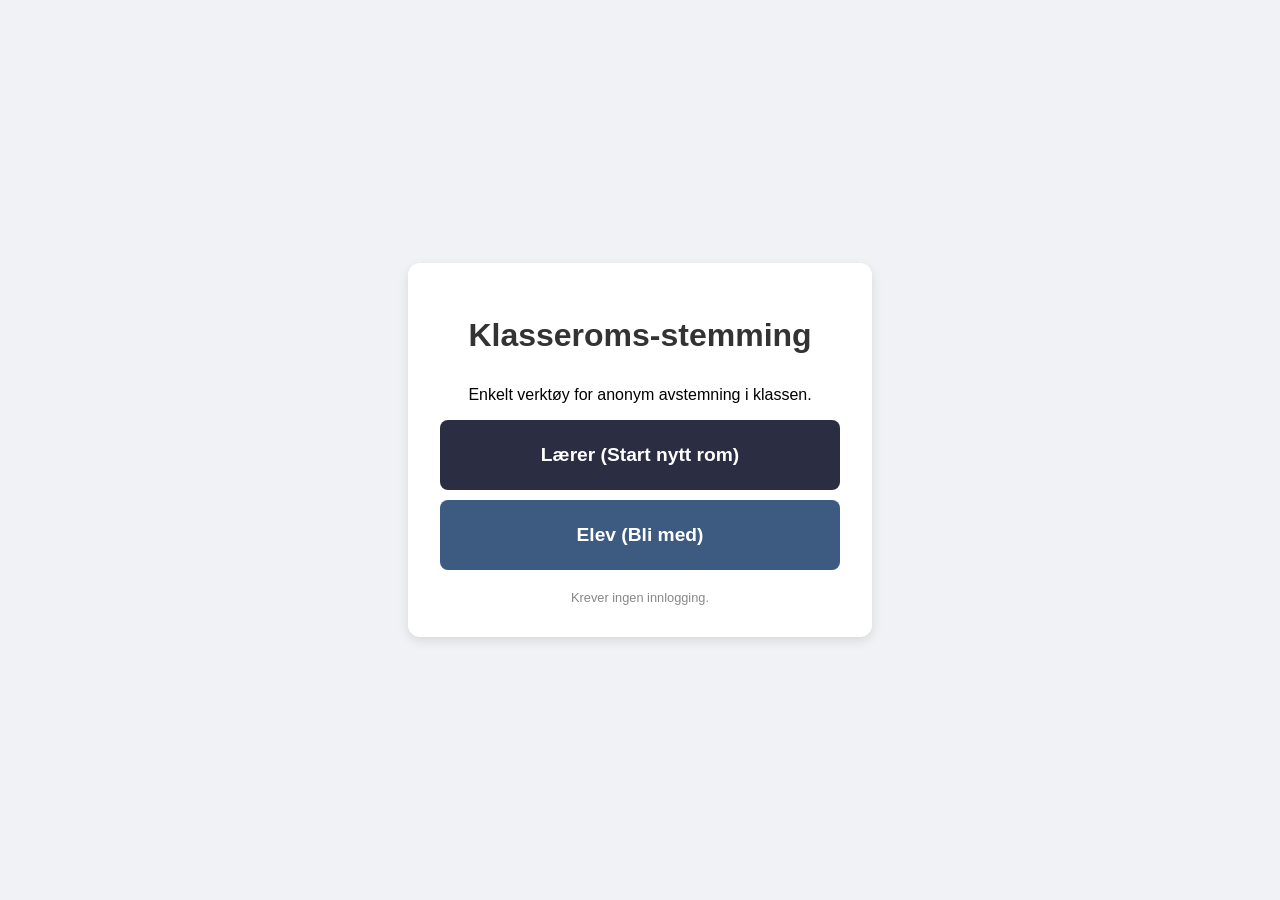
==== index.html @ 1e32d4a7 "Create index.html" ====
<!-- Version: #1 -->
<!DOCTYPE html>
<html lang="no">
<head>
    <meta charset="UTF-8">
    <meta name="viewport" content="width=device-width, initial-scale=1.0">
    <title>Klasseroms-Avstemning</title>
    <link rel="stylesheet" href="style.css">
    <style>
        /* Minimalistisk stil før style.css er på plass */
        body {
            font-family: sans-serif;
            display: flex;
            justify-content: center;
            align-items: center;
            height: 100vh;
            background-color: #f0f2f5;
            margin: 0;
        }
        .card {
            background: white;
            padding: 2rem;
            border-radius: 12px;
            box-shadow: 0 4px 12px rgba(0,0,0,0.1);
            text-align: center;
            max-width: 400px;
            width: 90%;
        }
        h1 { color: #333; margin-bottom: 2rem; }
        .btn {
            display: block;
            width: 100%;
            padding: 1.5rem;
            margin: 10px 0;
            border: none;
            border-radius: 8px;
            font-size: 1.2rem;
            font-weight: bold;
            text-decoration: none;
            cursor: pointer;
            transition: transform 0.1s;
            box-sizing: border-box;
        }
        .btn:active { transform: scale(0.98); }
        .btn-host { background-color: #2b2d42; color: white; }
        .btn-client { background-color: #3d5a80; color: white; }
    </style>
</head>
<body>

    <div class="card">
        <h1>Klasseroms-stemming</h1>
        <p>Enkelt verktøy for anonym avstemning i klassen.</p>
        
        <a href="host.html" class="btn btn-host">Lærer (Start nytt rom)</a>
        <a href="client.html" class="btn btn-client">Elev (Bli med)</a>
        
        <div style="margin-top: 20px; font-size: 0.8rem; color: #888;">
            Krever ingen innlogging.
        </div>
    </div>

    <script>
        console.log("Index lastet. Versjon #1");
    </script>
</body>
</html>
<!-- Version: #1 -->
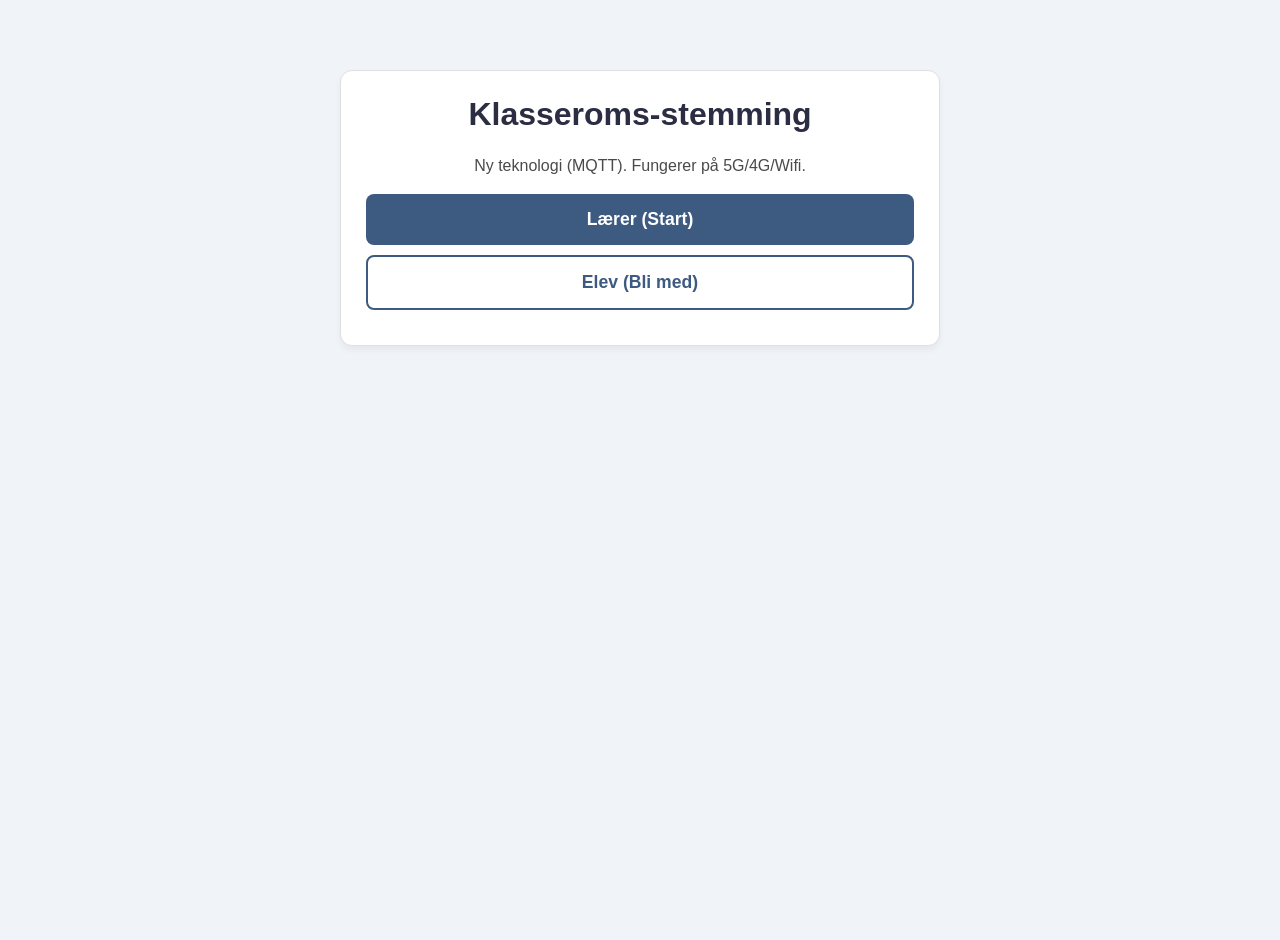
==== commit f65d8b81: "Update index.html" ====
--- a/index.html
+++ b/index.html
@@ -1,4 +1,4 @@
-<!-- Version: #1 -->
+<!-- Version: #8 -->
 <!DOCTYPE html>
 <html lang="no">
 <head>
@@ -6,63 +6,16 @@
     <meta name="viewport" content="width=device-width, initial-scale=1.0">
     <title>Klasseroms-Avstemning</title>
     <link rel="stylesheet" href="style.css">
-    <style>
-        /* Minimalistisk stil før style.css er på plass */
-        body {
-            font-family: sans-serif;
-            display: flex;
-            justify-content: center;
-            align-items: center;
-            height: 100vh;
-            background-color: #f0f2f5;
-            margin: 0;
-        }
-        .card {
-            background: white;
-            padding: 2rem;
-            border-radius: 12px;
-            box-shadow: 0 4px 12px rgba(0,0,0,0.1);
-            text-align: center;
-            max-width: 400px;
-            width: 90%;
-        }
-        h1 { color: #333; margin-bottom: 2rem; }
-        .btn {
-            display: block;
-            width: 100%;
-            padding: 1.5rem;
-            margin: 10px 0;
-            border: none;
-            border-radius: 8px;
-            font-size: 1.2rem;
-            font-weight: bold;
-            text-decoration: none;
-            cursor: pointer;
-            transition: transform 0.1s;
-            box-sizing: border-box;
-        }
-        .btn:active { transform: scale(0.98); }
-        .btn-host { background-color: #2b2d42; color: white; }
-        .btn-client { background-color: #3d5a80; color: white; }
-    </style>
 </head>
 <body>
-
-    <div class="card">
-        <h1>Klasseroms-stemming</h1>
-        <p>Enkelt verktøy for anonym avstemning i klassen.</p>
-        
-        <a href="host.html" class="btn btn-host">Lærer (Start nytt rom)</a>
-        <a href="client.html" class="btn btn-client">Elev (Bli med)</a>
-        
-        <div style="margin-top: 20px; font-size: 0.8rem; color: #888;">
-            Krever ingen innlogging.
+    <div class="container" style="text-align: center; padding-top: 50px;">
+        <div class="card">
+            <h1>Klasseroms-stemming</h1>
+            <p>Ny teknologi (MQTT). Fungerer på 5G/4G/Wifi.</p>
+            <a href="host.html" class="btn">Lærer (Start)</a>
+            <a href="client.html" class="btn btn-secondary">Elev (Bli med)</a>
         </div>
     </div>
-
-    <script>
-        console.log("Index lastet. Versjon #1");
-    </script>
 </body>
 </html>
-<!-- Version: #1 -->
+<!-- Version: #8 -->
--- a/style.css
+++ b/style.css
@@ -0,0 +1,229 @@
+/* Version: #2 */
+
+:root {
+    /* Fargepalett - Ren og pedagogisk */
+    --bg-color: #f0f4f8;
+    --card-bg: #ffffff;
+    --primary: #3d5a80;     /* Mørk blå */
+    --primary-light: #98c1d9; /* Lys blå */
+    --accent: #ee6c4d;      /* Oransje for viktige ting */
+    --text-main: #2b2d42;
+    --text-muted: #8d99ae;
+    --border: #e0e0e0;
+    --success: #2a9d8f;
+    
+    --radius: 12px;
+    --shadow: 0 4px 6px rgba(0,0,0,0.05);
+}
+
+body {
+    font-family: 'Segoe UI', Tahoma, Geneva, Verdana, sans-serif;
+    background-color: var(--bg-color);
+    color: var(--text-main);
+    margin: 0;
+    padding: 20px;
+    display: flex;
+    justify-content: center;
+    min-height: 100vh;
+}
+
+.container {
+    width: 100%;
+    max-width: 600px; /* God bredde for mobil og nettbrett */
+    margin: 0 auto;
+}
+
+/* === Kort og Layout === */
+.card {
+    background-color: var(--card-bg);
+    border-radius: var(--radius);
+    padding: 25px;
+    box-shadow: var(--shadow);
+    margin-bottom: 20px;
+    border: 1px solid var(--border);
+}
+
+header {
+    text-align: center;
+    margin-bottom: 20px;
+}
+
+h1, h2, h3 {
+    margin-top: 0;
+    color: var(--text-main);
+}
+
+p {
+    line-height: 1.5;
+    color: #4a4a4a;
+}
+
+/* === Skjemaelementer === */
+label {
+    display: block;
+    margin-bottom: 8px;
+    font-weight: 600;
+    font-size: 0.9rem;
+    color: var(--text-main);
+}
+
+input[type="text"] {
+    width: 100%;
+    padding: 15px;
+    font-size: 1.1rem;
+    border: 2px solid var(--border);
+    border-radius: 8px;
+    margin-bottom: 15px;
+    box-sizing: border-box;
+    transition: border-color 0.2s;
+}
+
+input[type="text"]:focus {
+    border-color: var(--primary);
+    outline: none;
+}
+
+/* === Knapper === */
+.btn {
+    display: block;
+    width: 100%;
+    padding: 15px;
+    font-size: 1.1rem;
+    font-weight: bold;
+    color: white;
+    background-color: var(--primary);
+    border: none;
+    border-radius: 8px;
+    cursor: pointer;
+    transition: background-color 0.2s, transform 0.1s;
+    text-align: center;
+    text-decoration: none;
+    box-sizing: border-box;
+    margin-bottom: 10px;
+}
+
+.btn:hover {
+    background-color: #2c4260;
+}
+
+.btn:active {
+    transform: scale(0.98);
+}
+
+.btn:disabled {
+    background-color: #ccc;
+    cursor: not-allowed;
+}
+
+.btn-secondary {
+    background-color: transparent;
+    color: var(--primary);
+    border: 2px solid var(--primary);
+}
+
+.btn-secondary:hover {
+    background-color: #f0f8ff;
+}
+
+.btn-danger {
+    background-color: white;
+    color: var(--accent);
+    border: 2px solid var(--accent);
+}
+
+.btn-danger:hover {
+    background-color: #fff0eb;
+}
+
+/* === Spesifikt for Host (Lærer) === */
+.option-input-group {
+    display: flex;
+    gap: 10px;
+    margin-bottom: 10px;
+}
+
+.result-bar-container {
+    margin-bottom: 15px;
+}
+
+.result-header {
+    display: flex;
+    justify-content: space-between;
+    margin-bottom: 5px;
+    font-weight: 600;
+}
+
+.result-track {
+    background-color: #eee;
+    height: 25px;
+    border-radius: 12px;
+    overflow: hidden;
+}
+
+.result-fill {
+    height: 100%;
+    background-color: var(--primary-light);
+    width: 0%;
+    transition: width 0.5s ease-out;
+}
+
+/* === Spesifikt for Client (Elev) === */
+.choice-btn {
+    background-color: white;
+    color: var(--text-main);
+    border: 2px solid var(--border);
+    text-align: left;
+    white-space: normal;
+    padding: 20px;
+}
+
+.choice-btn:hover {
+    border-color: var(--primary-light);
+    background-color: #f9fcff;
+}
+
+.choice-btn.selected {
+    background-color: var(--primary);
+    color: white;
+    border-color: var(--primary);
+    transform: scale(1.02);
+    box-shadow: 0 4px 8px rgba(61, 90, 128, 0.3);
+}
+
+/* === Utility === */
+.hidden {
+    display: none !important;
+}
+
+.big-code {
+    font-size: 3rem;
+    font-weight: 800;
+    color: var(--primary);
+    letter-spacing: 5px;
+    background: #e8f1f5;
+    padding: 10px 20px;
+    border-radius: 8px;
+    display: inline-block;
+    margin: 10px 0;
+    border: 2px dashed var(--primary-light);
+}
+
+.status-indicator {
+    display: inline-block;
+    width: 10px;
+    height: 10px;
+    border-radius: 50%;
+    background-color: #ccc;
+    margin-right: 5px;
+}
+.status-connected { background-color: var(--success); }
+
+#debug-log {
+    font-size: 0.8rem;
+    color: #999;
+    margin-top: 20px;
+    border-top: 1px solid #eee;
+    padding-top: 10px;
+}
+
+/* Version: #2 */
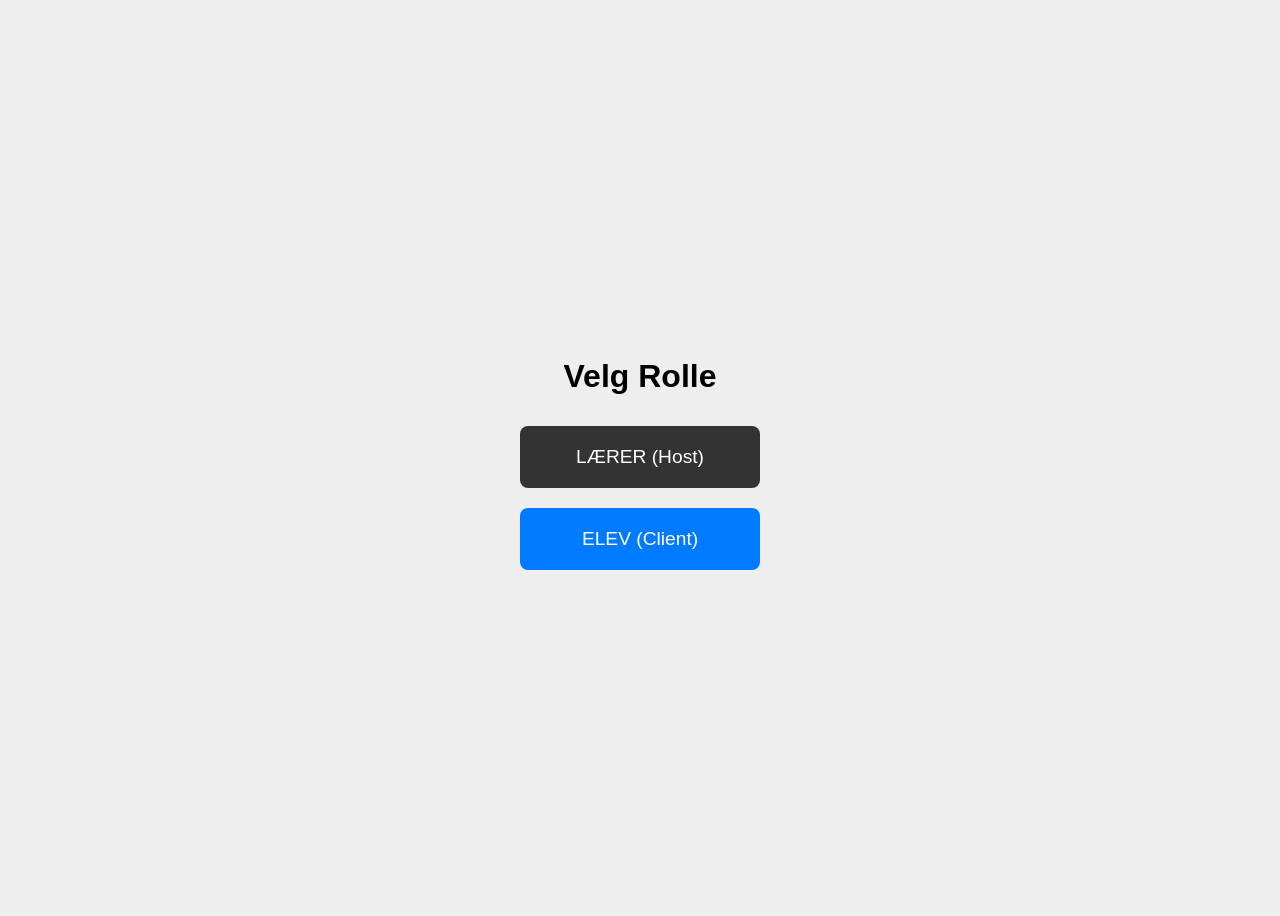
==== commit ef1ecf66: "Update index.html" ====
--- a/index.html
+++ b/index.html
@@ -1,21 +1,19 @@
-<!-- Version: #8 -->
+<!-- Version: #1 -->
 <!DOCTYPE html>
 <html lang="no">
 <head>
     <meta charset="UTF-8">
     <meta name="viewport" content="width=device-width, initial-scale=1.0">
-    <title>Klasseroms-Avstemning</title>
-    <link rel="stylesheet" href="style.css">
+    <title>Poll Start</title>
+    <style>
+        body { font-family: sans-serif; display: flex; flex-direction: column; align-items: center; justify-content: center; height: 100vh; background: #eee; }
+        a { display: block; width: 200px; padding: 20px; margin: 10px; text-align: center; background: #333; color: white; text-decoration: none; border-radius: 8px; font-size: 1.2rem; }
+        a.client { background: #007bff; }
+    </style>
 </head>
 <body>
-    <div class="container" style="text-align: center; padding-top: 50px;">
-        <div class="card">
-            <h1>Klasseroms-stemming</h1>
-            <p>Ny teknologi (MQTT). Fungerer på 5G/4G/Wifi.</p>
-            <a href="host.html" class="btn">Lærer (Start)</a>
-            <a href="client.html" class="btn btn-secondary">Elev (Bli med)</a>
-        </div>
-    </div>
+    <h1>Velg Rolle</h1>
+    <a href="host.html">LÆRER (Host)</a>
+    <a href="client.html" class="client">ELEV (Client)</a>
 </body>
 </html>
-<!-- Version: #8 -->
